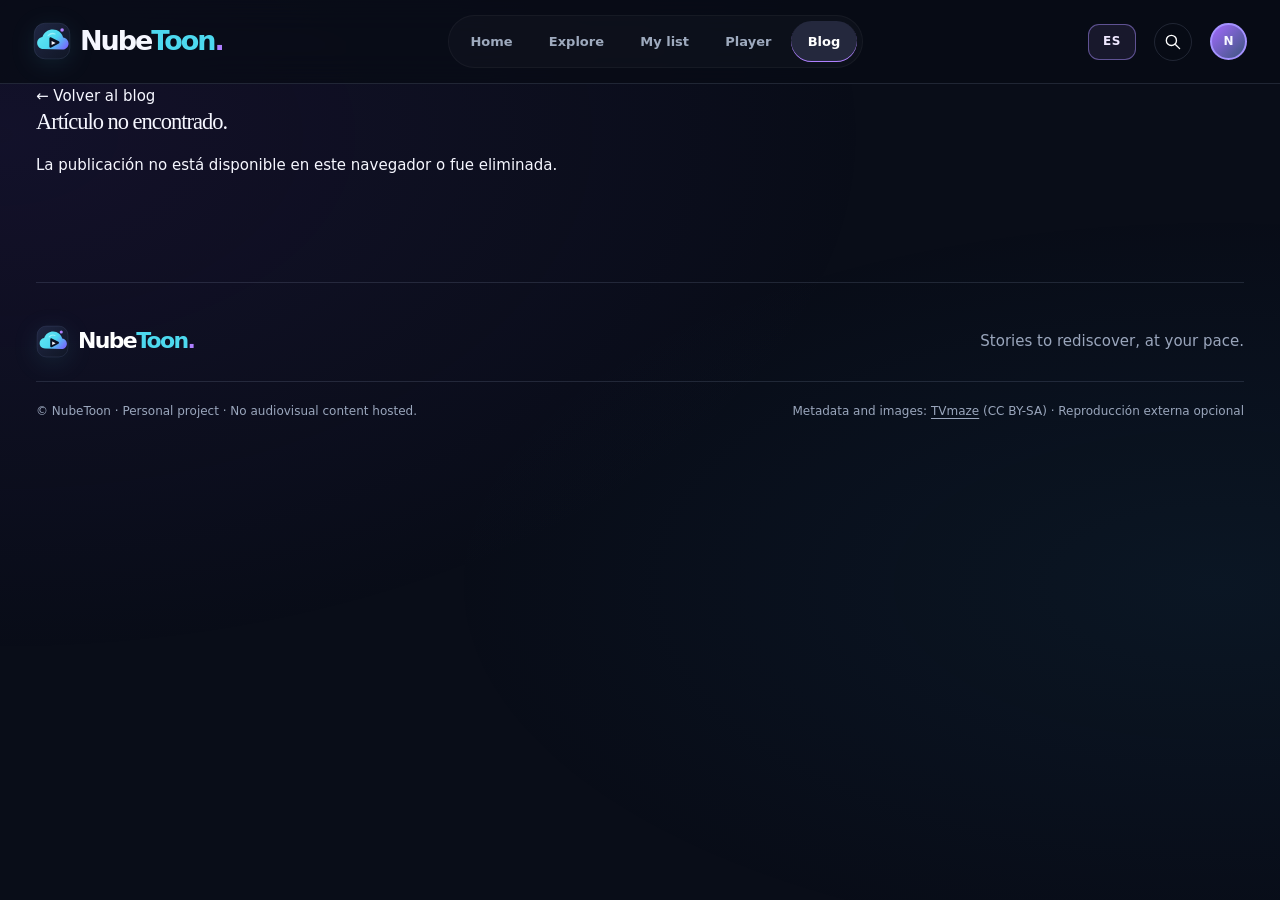
==== articulo.html @ ed89d821 "Crear lectura de artículos completa y acceso al Blog desde Inicio" ====
<!doctype html>
<html lang="es"><head>
<meta charset="utf-8"><meta name="viewport" content="width=device-width,initial-scale=1">
<meta name="theme-color" content="#090d18">
<meta name="description" content="Artículos sobre películas, series y capítulos en NubeToon">
<meta http-equiv="Content-Security-Policy" content="default-src 'none'; script-src 'self'; style-src 'self'; img-src 'self' data: blob: https://static.tvmaze.com; connect-src 'self' https://api.tvmaze.com; font-src 'self'; object-src 'none'; base-uri 'none'; form-action 'none'">
<title>Artículo · NubeToon</title>
<link rel="icon" href="assets/art/favicon.svg" type="image/svg+xml">
<link rel="stylesheet" href="styles/main.css?v=20261107m">
<script defer src="scripts/i18n.js?v=20261107m"></script>
<script defer src="data/catalog-fallback.js"></script>
<script defer src="scripts/core.js"></script>
<script defer src="scripts/api.js"></script>
<script defer src="scripts/article.js?v=20261107m"></script>
</head><body data-page="articulo"><a class="skip-link" href="#contenido">Saltar al contenido</a>
<div class="site">
<header class="site-header"><div class="header-wrap">
<a class="brand" href="index.html" aria-label="NubeToon, Inicio"><img class="logo-mark" src="assets/art/logo-mark.svg" alt="" width="38" height="38" decoding="async"><span>Nube<b>Toon</b><i>.</i></span></a>
<nav class="nav-desktop" aria-label="Navegación principal"><a href="index.html" class="nav-link" >Inicio</a><a href="catalogo.html" class="nav-link " >Explorar</a><a href="mi-lista.html" class="nav-link " >Mi lista</a><a href="reproductor.html" class="nav-link " >Reproductor</a><a href="blog.html" class="nav-link is-active" aria-current="page">Blog</a></nav>
<div class="header-right"><a class="icon-link" href="catalogo.html" title="Buscar títulos" aria-label="Buscar títulos"><svg viewBox="0 0 24 24" aria-hidden="true"><circle cx="10.6" cy="10.6" r="6.4"/><path d="m16 16 5 5"/></svg></a><span class="nav-avatar" title="Catálogo personal">N</span></div>
</div></header>
<main id="contenido">
 <article class="container blog-article" id="blogArticle">
   <a href="blog.html" class="blog-article-back">← Volver al blog</a>
   <div id="articleMain">
     <p class="kicker">CUADERNO / NUBETOON</p>
     <h1>Cargando artículo…</h1>
   </div>
 </article>
</main>
<footer class="site-footer container"><div class="footer-upper"><div class="brand"><img class="logo-mark" src="assets/art/logo-mark.svg" alt="" width="38" height="38" decoding="async"><span>Nube<b>Toon</b><i>.</i></span></div><p>Historias para volver a descubrir, a tu ritmo.</p></div>
<div class="footer-bottom"><span>© NubeToon · Proyecto personal · Sin contenido audiovisual alojado.</span><span>Metadatos e imágenes: <a href="https://www.tvmaze.com/" target="_blank" rel="noopener noreferrer">TVmaze</a> (CC BY-SA) · Reproducción externa opcional</span></div></footer>
<nav class="nav-mobile" aria-label="Navegación móvil"><a href="index.html" class=""><span>⌂</span>Inicio</a><a href="catalogo.html" class=""><span>⌕</span>Explorar</a><a href="mi-lista.html" class=""><span>♡</span>Mi lista</a><a href="reproductor.html" class=""><span>▷</span>Ver</a><a href="blog.html" class="is-active"><span>✎</span>Blog</a></nav>
<div class="toast-stack" id="toastStack" role="status" aria-live="polite"></div>
</div></body></html>
---- styles/main.css ----
/* NubeToon — multi-page design system. No remote fonts, no third-party CSS. */
:root{color-scheme:dark;--bg:#090d18;--bg2:#101625;--panel:#151c2c;--panel2:#1c2537;--purple:#7c5cff;--purple2:#af80ff;--cyan:#4dd9ef;--gold:#ffcf8c;--white:#f6f7ff;--muted:#9aa6bc;--line:rgba(200,216,251,.13);--radius:19px;--max:1300px;--ease:cubic-bezier(.22,1,.36,1)}
*{box-sizing:border-box}html{scroll-behavior:smooth}body{margin:0;font:15px/1.65 Inter,'Segoe UI',system-ui,-apple-system,sans-serif;background:var(--bg);color:var(--white);min-width:320px}body::before{content:"";position:fixed;inset:0;z-index:-1;background:radial-gradient(ellipse at 0 15%,rgba(89,48,165,.13),transparent 48%),radial-gradient(ellipse at 95% 65%,rgba(35,142,197,.07),transparent 45%);pointer-events:none}h1,h2,h3,p{margin-top:0}h1,h2,h3{line-height:1.15}h1,h2{letter-spacing:-.045em}h1,h2,.serif{font-family:Georgia,'Times New Roman',serif;font-weight:500}h1 em,h2 em{color:#bfafff;font-style:italic}a{color:inherit;text-decoration:none}button,input,select{font:inherit}button{cursor:pointer}button:disabled{cursor:not-allowed;opacity:.52}img{max-width:100%;display:block}svg{fill:none;stroke:currentColor;stroke-width:1.7;stroke-linecap:round;stroke-linejoin:round}a:focus-visible,button:focus-visible,input:focus-visible,select:focus-visible{outline:2px solid var(--cyan);outline-offset:3px}[hidden]{display:none!important}.container{width:min(var(--max),calc(100% - 72px));margin-inline:auto}.skip-link{position:absolute;z-index:1000;top:-80px;left:20px;padding:12px;background:white;color:#111}.skip-link:focus{top:12px}.site-header{z-index:30;position:relative;background:rgba(8,12,22,.8);border-bottom:1px solid var(--line);backdrop-filter:blur(16px)}.header-wrap{width:min(1420px,calc(100% - 66px));min-height:83px;margin:auto;display:flex;align-items:center;justify-content:space-between;gap:24px}.brand{font-size:27px;letter-spacing:-.075em;display:inline-flex;align-items:center;gap:9px;font-weight:750;white-space:nowrap}.brand b{color:var(--cyan);font-weight:750}.brand i{font-style:normal;color:var(--purple2)}.cloud-mark{font-size:30px;line-height:1;color:var(--cyan);text-shadow:0 0 20px rgba(62,209,239,.25)}.nav-desktop{display:flex;gap:5px;align-items:center;background:rgba(255,255,255,.025);border:1px solid rgba(255,255,255,.04);border-radius:99px;padding:5px}.nav-link{font-size:13px;font-weight:660;color:#9eaabe;padding:10px 22px;border-radius:99px;transition:.25s}.nav-link:hover,.nav-link.is-active{background:#24283d;color:#fff}.nav-link.is-active{box-shadow:inset 0 -1px var(--purple2)}.header-right{display:flex;align-items:center;gap:18px}.icon-link{width:38px;height:38px;display:grid;place-items:center;color:white;border:1px solid var(--line);border-radius:100%}.icon-link svg{width:19px}.nav-avatar{height:37px;width:37px;display:grid;place-items:center;border:2px solid #a492ff;background:linear-gradient(135deg,#a26aff,#3c567d);border-radius:50%;font-size:12px;font-weight:900}.nav-mobile{display:none}.site-footer{border-top:1px solid var(--line);margin-top:104px;padding:40px 0 30px;color:var(--muted)}.footer-upper{display:flex;align-items:center;justify-content:space-between;gap:20px}.footer-upper .brand{font-size:22px;color:white}.footer-upper .cloud-mark{font-size:24px}.footer-upper p{margin:0}.footer-bottom{border-top:1px solid var(--line);padding-top:20px;margin-top:22px;display:flex;gap:14px;justify-content:space-between;font-size:12px}.footer-bottom a{text-decoration:underline;text-underline-offset:3px}.kicker{font-size:11px;letter-spacing:.22em;text-transform:uppercase;font-weight:800;color:#a7b6d2;margin-bottom:10px}.eyebrow{display:flex;align-items:center;gap:15px;font-size:11px;letter-spacing:.22em;font-weight:800;color:#e4e9ff}.eyebrow-line{display:inline-block;width:22px;height:2px;background:var(--purple)}.tiny-label{font-size:10px;color:#8b9cb8}.hero{min-height:650px;position:relative;overflow:hidden;isolation:isolate;background:#0c1425}.hero-backdrop,.hero-overlay{position:absolute;inset:0}.hero-backdrop{background-image:url('../assets/art/hero.svg');background-size:cover;background-position:center 48%;transform:scale(1.035);animation:heroZoom 16s var(--ease) both}.hero-overlay{background:linear-gradient(90deg,#090d18 6%,rgba(9,13,24,.94) 28%,rgba(9,13,24,.54) 57%,rgba(9,13,24,.08) 100%),linear-gradient(0deg,#090d18 2%,transparent 35%)}.hero-decoration{position:absolute;right:-2%;bottom:-14%;font-size:300px;font-family:Georgia,serif;font-weight:900;line-height:1;color:rgba(255,255,255,.03);pointer-events:none}.hero-content{position:relative;z-index:2;padding-top:117px;padding-bottom:115px}.hero-content>*{max-width:625px}.hero-tag{font-size:12px;letter-spacing:.15em;font-weight:760;color:#cbbfff;display:flex;gap:10px;align-items:center;margin-top:43px;margin-bottom:19px}.pulse-dot{height:7px;width:7px;background:#bb83ff;box-shadow:0 0 12px #bb83ff;border-radius:50%}.hero h1{font-size:clamp(53px,6.1vw,92px);line-height:1.04;margin:0 0 22px;max-width:740px;text-wrap:balance}.hero h1 em{display:inline;color:#d2c7ff}.hero p{font-size:16px;line-height:1.85;color:#bfccdf;max-width:485px}.hero-actions,.detail-actions{display:flex;gap:12px;align-items:center;flex-wrap:wrap;margin-top:30px}.btn{border:1px solid transparent;border-radius:12px;padding:12px 22px;min-height:49px;display:inline-flex;align-items:center;justify-content:center;gap:11px;font-size:13px;font-weight:750;transition:transform .25s,background .25s,box-shadow .25s}.btn:hover{transform:translateY(-2px)}.btn-primary{background:linear-gradient(120deg,#8e65ff,#6c48ed);color:white;box-shadow:0 10px 30px rgba(101,68,225,.19)}.btn-primary:hover{box-shadow:0 12px 37px rgba(126,77,250,.37)}.btn-outline{background:rgba(15,22,38,.42);border-color:rgba(209,219,255,.37);color:white;backdrop-filter:blur(12px)}.btn-outline:hover{background:rgba(89,73,141,.23)}.hero-footnote{margin-top:58px;display:flex;align-items:center;gap:12px;font-size:10px;font-weight:800;letter-spacing:.15em;color:#a9b7cd}.tag-dot{width:7px;height:7px;border:1px solid #e4d9ff;border-radius:50%}.hero-rule{width:38px;height:1px;background:rgba(255,255,255,.27)}.hero-side{position:absolute;right:35px;top:25%;bottom:50px;z-index:2;display:flex;align-items:center;justify-content:space-between;flex-direction:column}.vertical-label{writing-mode:vertical-rl;font-size:10px;font-weight:800;letter-spacing:.27em;color:#f4ebff;opacity:.78}.hero-index{font-size:12px;letter-spacing:.18em}.section{padding-top:89px}.first-section{padding-top:25px}.section-heading{display:flex;align-items:flex-end;justify-content:space-between;gap:20px;margin-bottom:28px}.section-heading h2{font-size:clamp(30px,3vw,46px);margin:0}.section-heading p{margin:0 0 9px}.text-link{font-size:13px;font-weight:800;white-space:nowrap;color:#ece8ff;transition:color .2s}.text-link:hover{color:var(--purple2)}.text-link span{margin-left:6px;color:var(--purple2)}.card-grid{display:grid;gap:20px}.poster-grid{grid-template-columns:repeat(6,minmax(0,1fr))}.media-card{position:relative;min-width:0}.poster-link{border-radius:13px;aspect-ratio:2/3;display:block;position:relative;overflow:hidden;background:linear-gradient(140deg,#273558,#161e32);border:1px solid rgba(255,255,255,.12);transition:transform .36s var(--ease),border-color .36s}.poster-link:hover{transform:translateY(-5px);border-color:#8b79e9}.poster-link img{height:100%;width:100%;object-fit:cover;transition:transform .75s var(--ease)}.poster-link:hover img{transform:scale(1.065)}.poster-shade{position:absolute;inset:36% 0 0;background:linear-gradient(0deg,#090d18,rgba(9,13,24,.2) 70%,transparent)}.poster-tag{position:absolute;left:11px;top:12px;border-radius:5px;padding:4px 7px;background:rgba(10,15,27,.74);border:1px solid rgba(255,255,255,.17);font-size:9px;font-weight:850;letter-spacing:.13em}.poster-play{position:absolute;left:12px;bottom:12px;width:35px;height:35px;border-radius:50%;display:grid;place-items:center;background:var(--purple);box-shadow:0 3px 18px rgba(111,80,246,.45);transform:translateY(55px);opacity:0;transition:.35s var(--ease)}.poster-link:hover .poster-play{transform:translateY(0);opacity:1}.card-favorite{z-index:4;position:absolute;right:10px;top:10px;border:1px solid rgba(255,255,255,.25);width:33px;height:33px;color:white;font-size:20px;display:grid;place-items:center;background:rgba(8,12,24,.73);border-radius:50%;line-height:1}.card-favorite:hover,.card-favorite.is-saved{background:#6f51e9;color:white}.media-info{padding:12px 1px 0}.media-info h3{font-family:inherit;font-size:14px;letter-spacing:-.01em;font-weight:800;line-height:1.35;margin:0 0 3px}.media-info h3 a:hover{color:#bfaeff}.media-info p{font-size:12px;color:#8899b3;margin:0}.skeleton-card{aspect-ratio:2/3;border:1px solid var(--line);border-radius:14px;background:linear-gradient(100deg,#182133,#283349,#172033);background-size:200% 100%;animation:shimmer 1.3s linear infinite}.editorial-band{background:linear-gradient(105deg,#1b1c36,#15182d);border:1px solid var(--line);border-radius:28px;margin-top:105px;min-height:360px;display:grid;grid-template-columns:1fr 1.1fr;overflow:hidden}.editorial-band>div:first-child{padding:64px 54px;align-self:center;z-index:1}.editorial-band h2{font-size:clamp(37px,4vw,60px);margin:0 0 12px}.editorial-band p{color:#b3bfd5;max-width:440px;margin-bottom:27px}.editorial-art{position:relative;overflow:hidden;min-height:330px}.editorial-art:after{content:"";position:absolute;inset:0;background:linear-gradient(90deg,#191b33 0%,transparent 40%)}.editorial-art img{width:100%;height:100%;object-fit:cover}.compact-grid{display:grid;grid-template-columns:repeat(3,minmax(0,1fr));gap:20px}.compact-card{display:flex;align-items:center;gap:15px;padding:12px;background:#151b2b;border:1px solid var(--line);border-radius:15px}.compact-card img{height:86px;width:65px;border-radius:8px;object-fit:cover}.compact-card b{font-size:14px}.compact-card p{font-size:12px;color:var(--muted);margin:5px 0}.compact-card:hover{border-color:var(--purple)}.empty-state{margin:20px 0;padding:55px 24px;background:linear-gradient(160deg,#151d30,#111726);border-radius:18px;border:1px dashed #3c4662;text-align:center;color:var(--muted)}.empty-state h3{font-family:Georgia,serif;font-size:28px;color:#fff}.page-intro{padding-top:75px;padding-bottom:39px}.page-intro .kicker{color:#bda8ff}.intro-layout{display:flex;justify-content:space-between;align-items:end}.intro-layout h1{font-size:clamp(48px,5.5vw,80px);max-width:790px;margin:0 0 14px}.intro-layout p{color:var(--muted);max-width:590px;font-size:15px;margin:0}.intro-mark{font-size:100px;line-height:1;color:rgba(172,147,255,.25);font-weight:200}.filter-panel{padding:28px;background:linear-gradient(125deg,rgba(26,32,51,.87),rgba(19,26,41,.95));border:1px solid var(--line);border-radius:20px;margin-bottom:29px}.search-box{min-height:62px;display:flex;align-items:center;gap:14px;padding:0 20px;background:#0b101e;border:1px solid #39425a;border-radius:12px}.search-box:focus-within{border-color:#8974e8}.search-glyph{font-size:35px;line-height:1;color:#afadff}.search-box input{background:none;color:#fff;outline:none;border:0;min-width:0;flex:1;font-size:16px}.search-box input::placeholder{color:#758198}.search-hint{border:1px solid #39435c;border-radius:4px;padding:2px 7px;color:#64758e;font-size:9px;letter-spacing:.12em}.filters-row{display:flex;align-items:center;justify-content:space-between;gap:18px;margin-top:21px}.chip-group{display:flex;gap:8px;flex-wrap:wrap}.chip{background:#1d273b;border:1px solid #374057;color:#cdd6e7;border-radius:99px;padding:8px 19px;font-size:12px;font-weight:800}.chip:hover,.chip.is-active{background:#7956f7;border-color:#a281ff;color:white}.sort-field{display:flex;align-items:center;gap:10px;color:#9aa6bb;font-size:12px}.sort-field select,.season-selector select{width:auto;background:#121b2c;color:white;border:1px solid #37415c;border-radius:9px;padding:9px 13px}.catalog-meta{margin-top:17px;padding-top:15px;border-top:1px solid var(--line);display:flex;justify-content:space-between;align-items:center;gap:12px;color:#aab7cc;font-size:12px}.accent-dot{display:inline-block;height:7px;width:7px;border-radius:50%;background:#7d62ff;margin-right:7px}.subtle-btn{background:none;border:0;color:#bbb2ff;font-size:12px;font-weight:800;padding:6px}.subtle-btn:hover{color:#fff}.remote-section{margin-top:75px}.section-note{font-size:12px!important;color:var(--muted)}.detail-hero{position:relative;min-height:530px;isolation:isolate;overflow:hidden;background:#121a2a}.detail-image,.detail-gradient{position:absolute;inset:0}.detail-image{background-image:url('../assets/art/hero.svg');background-position:center;background-size:cover}.detail-gradient{background:linear-gradient(90deg,#090d18 2%,rgba(9,13,24,.94) 33%,rgba(9,13,24,.49) 64%,transparent),linear-gradient(0deg,#090d18 0%,transparent 45%)}.detail-inner{position:relative;z-index:1;padding-top:43px;padding-bottom:65px}.back-link{font-size:12px;color:#c6d2e9;font-weight:700}.back-link:hover{color:white}.detail-heading{margin-top:85px;max-width:700px}.detail-heading .kicker{color:#d0bfff}.detail-heading h1{font-size:clamp(49px,6.5vw,88px);margin:12px 0 13px;text-wrap:balance}.detail-meta{display:flex;gap:9px;flex-wrap:wrap;margin-bottom:22px}.detail-meta span{border:1px solid #43485d;background:rgba(19,26,42,.75);border-radius:6px;padding:3px 9px;font-size:11px}.detail-heading p{color:#bbc5db;max-width:585px}.credit-line{font-size:11px;color:#8d9dbb;margin-top:24px}.detail-lower{padding-top:36px}.season-selector{font-size:13px;color:var(--muted);display:flex;gap:8px;align-items:center}.episode-list{display:grid;gap:11px}.episode-row{min-height:104px;padding:10px;display:grid;grid-template-columns:142px 1fr 44px;align-items:center;gap:18px;border-radius:13px;border:1px solid var(--line);background:#141b2b;transition:background .2s,border .2s}.episode-row:hover{background:#1b2437;border-color:#525779}.episode-image{height:82px;width:142px;object-fit:cover;border-radius:7px;background:#24304b}.episode-row small{font-size:10px;letter-spacing:.11em;color:#b19bf8;font-weight:800}.episode-row h3{font:800 14px/1.35 Inter,'Segoe UI',system-ui,sans-serif;margin:4px 0}.episode-row p{font-size:12px;color:#9aa7bd;margin:0;display:-webkit-box;-webkit-line-clamp:2;-webkit-box-orient:vertical;overflow:hidden}.episode-arrow{font-size:21px;color:#b6a7ff;border:1px solid #454f6a;border-radius:50%;height:34px;width:34px;display:grid;place-items:center}.muted-note{font-size:12px;color:#7e8ca3;margin-top:18px}.player-wrap{padding-top:48px}.player-breadcrumb{font-size:12px;color:#788aa6}.player-breadcrumb a:hover{color:white}.player-heading{display:flex;align-items:end;justify-content:space-between;gap:20px;margin:25px 0 29px}.player-heading h1{font-size:clamp(39px,4vw,61px);margin:10px 0}.player-heading p{color:#a6b6cf;font-size:13px;margin:0}.player-layout{display:grid;grid-template-columns:minmax(0,1fr) 330px;gap:23px;align-items:start}.player-screen{aspect-ratio:16/9;min-height:315px;background:#05070c;border:1px solid #334056;border-radius:17px;position:relative;overflow:hidden;display:flex;align-items:center;justify-content:center}.player-screen video,.player-screen iframe{width:100%;height:100%;position:absolute;inset:0;object-fit:contain;border:0}.player-placeholder{text-align:center;padding:25px;color:#899ab7;max-width:440px}.player-placeholder h2{font-size:26px;color:#f7f6ff}.player-placeholder p{font-size:13px}.player-play-symbol{margin:0 auto 22px;height:77px;width:77px;border:1px solid #7966b0;background:linear-gradient(130deg,#6047bc,#282b65);display:grid;place-items:center;font-size:44px;color:white;border-radius:50%;box-shadow:0 0 45px rgba(93,62,188,.17)}.screen-footer{display:flex;justify-content:space-between;align-items:center;padding:13px 4px;color:#879ab5;font-size:12px;gap:12px}.player-next{margin-top:34px;display:flex;align-items:end;justify-content:space-between;gap:15px}.player-next h2{font-size:27px;margin:0}.player-episodes{display:flex;flex-wrap:wrap;gap:9px;margin-top:19px}.episode-chip{background:#161e30;border:1px solid #38425f;color:#cdd8ea;border-radius:11px;padding:11px 14px;font-size:12px;font-weight:800}.episode-chip:hover,.episode-chip.is-active{background:#7052eb;color:#fff;border-color:#9275ff}.player-sidebar{border:1px solid var(--line);border-radius:17px;background:#151d2e;overflow:hidden}.control-section{padding:24px;border-bottom:1px solid var(--line)}.control-section h2{font:800 16px Inter,'Segoe UI',system-ui,sans-serif;letter-spacing:0;margin:0 0 7px}.control-section p{font-size:12px;color:#91a2bb;margin:0 0 17px}.control-section label{font-size:12px;color:#b4c0d3;display:block;margin:13px 0 5px}.control-section select,.control-section input:not([type=checkbox]){background:#0c1424;color:#eaf0ff;border:1px solid #414d66;border-radius:9px;padding:11px;width:100%;min-width:0}.form-two{display:grid;grid-template-columns:1fr 1fr;gap:12px}.control-section .field-hint{margin:7px 0 0;font-size:11px;color:#8493ab}.source-picker{display:grid;grid-template-columns:1fr 1fr;gap:8px;margin-top:16px}.source-btn{padding:10px 7px;color:#a9b8d1;border:1px solid #3a455f;border-radius:9px;background:#0d1423;font-size:11px;font-weight:800}.source-btn.is-active{background:#7154ed;color:white;border-color:#947eff}.source-content{margin-top:18px}.source-content .btn-wide{width:100%}.source-content p{margin-bottom:15px}.warning-text{padding:13px;background:rgba(255,174,84,.07);border:1px solid rgba(255,187,93,.3);border-radius:9px;color:#e9c58b!important;line-height:1.6}.control-section .check-line{display:flex;gap:10px;align-items:flex-start;margin:12px 0 16px;color:#c9d4e7;cursor:pointer}.check-line input{width:17px;height:17px;accent-color:#7e5cff;margin-top:3px}.check-line span{font-size:12px}.aside-note{padding:22px;display:flex;gap:12px}.aside-note>span{font-size:21px;color:#7fe0dd}.aside-note strong{font-size:13px}.aside-note p{font-size:12px;color:#8a9bb7;margin:5px 0 0}.last-viewed{display:flex;gap:18px;align-items:center;background:#141a2a;border:1px solid var(--line);border-radius:14px;padding:18px;min-height:110px}.last-viewed img{width:65px;height:85px;object-fit:cover;border-radius:7px}.last-viewed h3{font:800 15px Inter,'Segoe UI',system-ui,sans-serif;margin:0 0 5px}.last-viewed p{font-size:12px;color:var(--muted);margin:0 0 10px}.form-dialog{border:1px solid #525b78;border-radius:18px;background:#151b2c;color:white;width:min(475px,calc(100vw - 24px));padding:0;box-shadow:0 36px 100px rgba(0,0,0,.6)}.form-dialog::backdrop{background:rgba(4,6,13,.8);backdrop-filter:blur(4px)}.dialog-shell{padding:26px}.dialog-heading{display:flex;align-items:center;justify-content:space-between;gap:10px}.dialog-heading h2{font:800 20px Inter,'Segoe UI',system-ui,sans-serif;letter-spacing:-.02em;margin:0}.round-close{background:#303954;color:white;border:0;border-radius:50%;width:35px;height:35px;font-size:24px}.dialog-shell>p{font-size:12px;color:#9ba9bf;margin-top:10px}.dialog-shell label{display:block;font-size:12px;color:#a5b5ca;margin:15px 0}.dialog-shell input,.dialog-shell select{display:block;width:100%;margin-top:6px;padding:11px;background:#0b1221;color:white;border:1px solid #3b4560;border-radius:9px}.dialog-actions{display:flex;gap:10px;justify-content:flex-end;margin-top:24px}.toast-stack{position:fixed;bottom:25px;right:25px;z-index:300;max-width:min(90vw,360px)}.toast{background:#26244b;border:1px solid #7465ba;padding:12px 17px;border-radius:11px;color:white;box-shadow:0 10px 40px #0008;margin-top:10px;font-size:12px}.app-message{padding:15px 18px;margin:20px 0;background:#242139;border:1px solid #5e4d98;border-radius:12px;color:#e8e2ff}.app-message a{text-decoration:underline;color:white}@keyframes heroZoom{from{transform:scale(1.12)}to{transform:scale(1.035)}}@keyframes shimmer{to{background-position-x:-200%}}@media(max-width:1120px){.poster-grid{grid-template-columns:repeat(4,minmax(0,1fr))}.player-layout{grid-template-columns:minmax(0,1fr) 305px}.nav-link{padding-inline:14px}}@media(max-width:850px){.container{width:min(var(--max),calc(100% - 40px))}.header-wrap{width:calc(100% - 40px)}.nav-desktop{display:none}.nav-mobile{display:flex;position:fixed;bottom:0;left:0;right:0;background:rgba(12,17,31,.95);z-index:80;backdrop-filter:blur(18px);border-top:1px solid #38405a;justify-content:space-around;padding:8px 5px max(8px,env(safe-area-inset-bottom))}.nav-mobile a{font-size:10px;font-weight:700;color:#9aa8c0;display:flex;flex-direction:column;align-items:center;gap:1px;padding:4px 18px}.nav-mobile a span{font-size:23px;line-height:1.1}.nav-mobile .is-active{color:#b49fff}.site-footer{margin-bottom:68px}.hero{min-height:650px}.hero-overlay{background:linear-gradient(90deg,#090d18,rgba(9,13,24,.82) 57%,rgba(9,13,24,.17)),linear-gradient(0deg,#090d18,transparent 43%)}.hero-content{padding-top:117px}.hero-side{display:none}.player-layout{grid-template-columns:1fr}.player-sidebar{display:grid;grid-template-columns:1fr 1fr}.aside-note{grid-column:1/-1}.editorial-band{grid-template-columns:1fr}.editorial-art{height:280px;min-height:0}.editorial-band>div:first-child{padding:43px}.compact-grid{grid-template-columns:repeat(2,1fr)}}@media(max-width:610px){.header-wrap{min-height:65px}.brand{font-size:23px}.cloud-mark{font-size:27px}.nav-avatar{width:32px;height:32px}.hero{min-height:660px}.hero-backdrop{background-position:62% center}.hero-overlay{background:linear-gradient(90deg,rgba(9,13,24,.89),rgba(9,13,24,.52)),linear-gradient(0deg,#090d18 5%,transparent 50%)}.hero-content{padding-top:91px}.hero h1{font-size:clamp(48px,11vw,68px)}.hero-tag{margin-top:40px}.hero p{font-size:14px}.hero-footnote{margin-top:50px}.section{padding-top:64px}.first-section{padding-top:12px}.section-heading h2{font-size:34px}.section-heading .text-link{font-size:11px}.poster-grid{grid-template-columns:repeat(2,minmax(0,1fr));gap:18px 13px}.card-favorite{width:31px;height:31px}.poster-play{display:none}.media-info h3{font-size:13px}.editorial-band{margin-top:70px}.editorial-band>div:first-child{padding:32px 26px}.editorial-band h2{font-size:38px}.editorial-art{height:220px}.compact-grid{grid-template-columns:1fr}.page-intro{padding-top:57px}.intro-layout h1{font-size:48px}.intro-mark{font-size:50px;align-self:start}.filter-panel{padding:16px}.search-hint{display:none}.filters-row{align-items:flex-start;flex-direction:column}.sort-field{margin-left:2px}.chip{padding:8px 13px}.detail-heading{margin-top:69px}.detail-heading h1{font-size:49px}.detail-hero{min-height:540px}.detail-gradient{background:linear-gradient(90deg,rgba(9,13,24,.93),rgba(9,13,24,.5)),linear-gradient(0deg,#090d18,transparent 50%)}.detail-meta{gap:5px}.episode-row{grid-template-columns:90px 1fr 30px;gap:10px;padding:9px}.episode-image{width:90px;height:67px}.episode-row h3{font-size:12px}.episode-row p{font-size:11px}.episode-arrow{height:28px;width:28px;font-size:16px}.player-wrap{padding-top:29px}.player-heading h1{font-size:40px}.player-heading .text-link{display:none}.player-screen{min-height:230px}.player-placeholder h2{font-size:22px}.player-sidebar{display:block}.screen-footer{font-size:11px}.footer-upper,.footer-bottom{flex-direction:column;align-items:start}.site-footer{margin-top:73px}.dialog-shell{padding:20px}}@media(prefers-reduced-motion:reduce){*,*:before,*:after{scroll-behavior:auto!important;animation:none!important;transition:none!important}}
.hero-backdrop .dynamic-backdrop,.detail-image .dynamic-backdrop{width:100%;height:100%;object-fit:cover;object-position:center;animation:heroZoom 16s var(--ease) both}
/* Prevent intrinsic video/select widths from expanding the mobile grid. */
.player-main,.player-sidebar,.player-layout>*{min-width:0}
@media(max-width:850px){.player-layout{grid-template-columns:minmax(0,1fr)}}
@media(max-width:610px){.player-screen{aspect-ratio:auto;height:230px;min-height:230px}}

/* NubeToon visual identity v4: custom cloud/play emblem in brand colors. */
.brand .logo-mark{width:38px;height:38px;flex:none;display:block;filter:drop-shadow(0 5px 12px rgba(77,217,239,.10));transition:transform .35s var(--ease),filter .35s var(--ease)}
a.brand:hover .logo-mark{transform:rotate(-6deg) scale(1.055);filter:drop-shadow(0 5px 16px rgba(124,92,255,.32))}
.footer-upper .brand .logo-mark{width:33px;height:33px}
@media(max-width:610px){.brand .logo-mark{width:32px;height:32px}}
@media(prefers-reduced-motion:reduce){.brand .logo-mark{transition:none!important}}

/* Interacción táctil: se elimina el destello celeste de Android/Chrome
   sin modificar :hover ni ocultar el foco de teclado. */
html,body,a,button,input,select,textarea,summary,label,[role="button"],
[tabindex],.card,.poster-card,.episode-chip,.source-btn{
  -webkit-tap-highlight-color:transparent;
}
:where(a,button,input,select,textarea,summary,[role="button"],[tabindex]):focus-visible{
  outline:2px solid #b99aff;
  outline-offset:3px;
}

/* Identidad morada para la superficie del reproductor local y externo.
   Los controles de un iframe de otro dominio solo se personalizan por su API. */
.player-screen{
  border-color:rgba(167,139,250,.63);
  background:radial-gradient(ellipse at center,rgba(87,46,158,.22),transparent 70%),#080612;
  box-shadow:0 0 0 1px rgba(139,92,246,.1),0 15px 48px rgba(63,30,120,.2);
}
.player-screen:focus-within{border-color:#a78bfa}
.player-screen iframe{background:#0b071c}
.player-screen video{accent-color:#a78bfa}

/* Reproductor: título limpio, resumen editorial y un único selector de episodios. */
.player-breadcrumb #playerBreadcrumb,
.player-heading #playerTitle{cursor:pointer;transition:color .2s var(--ease)}
.player-breadcrumb #playerBreadcrumb:hover,
.player-heading #playerTitle:hover{color:#c8b5ff}
.watch-episode-summary{margin:29px 0 7px;max-width:850px}
.watch-episode-summary-head{display:flex;justify-content:space-between;align-items:end;gap:16px}
.watch-episode-summary h2{font:500 clamp(24px,2.7vw,34px)/1.2 Georgia,'Times New Roman',serif;margin:7px 0 0;color:#f7f5ff}
.watch-episode-summary>p{font-size:14px;line-height:1.85;color:#aab8cc;max-width:72ch;margin:17px 0 0}
.summary-toggle{flex-shrink:0;border:0;background:none;padding:7px 0;color:#c4b2f9;font:700 12px Inter,'Segoe UI',system-ui,sans-serif;white-space:nowrap}
.summary-toggle:hover{color:#fff}
.summary-toggle span{display:inline-block;margin-left:7px}
.player-next{display:block;margin-top:40px}
.player-next-header{display:flex;justify-content:space-between;align-items:end;gap:16px}
.player-next-header h2{margin:5px 0 0}
.player-season-control{display:flex;align-items:center;gap:11px;flex-shrink:0}
.player-season-control label{font-size:12px;color:#a8b8cf}
.player-season-control select{appearance:auto;width:70px;min-width:65px;padding:8px 11px;background:#17182d;color:#f9f6ff;border:1px solid rgba(157,127,247,.47);border-radius:9px;font-weight:800;text-align:center}
.player-episodes{margin-top:18px;gap:8px}
.player-episodes .episode-chip{min-width:43px;min-height:43px;padding:9px 11px;font-size:13px}
.series-info-aside{min-width:0}
.series-info-card{display:grid;grid-template-columns:minmax(0,1fr) minmax(96px,35%);gap:13px;align-items:start;padding:22px 18px;background:linear-gradient(155deg,#1a2335 0%,#15192a 80%);border:1px solid rgba(183,163,249,.19);border-radius:17px;box-shadow:0 18px 44px rgba(0,0,0,.12)}
.series-info-content{min-width:0}
.series-info-card h2{font:500 clamp(19px,2vw,25px)/1.12 Georgia,'Times New Roman',serif;margin:12px 0 8px;color:#f7f6ff;overflow-wrap:anywhere}
.series-info-card h2 a:hover{color:#cdb8ff}
.series-info-meta{font-size:11px;color:#ab99dc;margin:0 0 13px}
.series-info-description{color:#b6c2d5;font-size:12px;line-height:1.7;margin:0}
.series-info-link{display:inline-block;color:#cbb8ff;margin-top:17px;font-size:12px;font-weight:750}
.series-info-link:hover{color:#fff}
.series-info-poster-link{display:block;min-width:0}
.series-info-poster-link img{width:100%;height:auto;aspect-ratio:2/3;object-fit:cover;object-position:center;border-radius:9px;border:1px solid rgba(196,181,253,.18);box-shadow:0 12px 24px rgba(0,0,0,.27)}
.player-episode-badge{position:absolute;z-index:2;top:18px;left:20px;max-width:calc(100% - 40px);padding:0;margin:0;border:0;border-radius:0;background:none;box-shadow:none;pointer-events:none}
.player-episode-name{display:block;color:#fff;font:700 clamp(14px,1.4vw,17px)/1.35 Inter,'Segoe UI',system-ui,sans-serif;letter-spacing:.01em;text-shadow:0 2px 7px rgba(0,0,0,.98),0 0 15px rgba(0,0,0,.78);overflow-wrap:anywhere}
.player-screen iframe{z-index:1}
@media(max-width:850px){
 .series-info-card{grid-template-columns:minmax(0,1fr) 110px;gap:18px}
 .series-info-card h2{font-size:24px}
}
@media(max-width:610px){
 .watch-episode-summary{margin-top:23px}
 .watch-episode-summary-head{align-items:start}
 .watch-episode-summary h2{font-size:26px}
 .watch-episode-summary>p{font-size:13px}
 .summary-toggle{font-size:11px}
 .player-next{margin-top:34px}
 .player-next-header{align-items:end}
 .player-season-control{gap:6px}
 .player-season-control label{font-size:11px}
 .player-season-control select{width:60px;min-width:60px;padding:8px 7px}
 .series-info-card{grid-template-columns:minmax(0,1fr) minmax(85px,33%);gap:12px;padding:16px}
 .series-info-card h2{font-size:21px}
 .series-info-description{font-size:11px}
 .player-episode-badge{top:12px;left:12px;max-width:calc(100% - 24px)}
 .player-episode-name{font-size:13px}
}


/* Mobile-first fixes: detail season, header controls and uncluttered player. */
.sr-only{position:absolute!important;width:1px!important;height:1px!important;padding:0!important;margin:-1px!important;overflow:hidden!important;clip:rect(0,0,0,0)!important;white-space:nowrap!important;border:0!important}
.detail-lower .season-selector{flex-shrink:0;min-width:0;white-space:nowrap}
.detail-lower #detailSeason{width:73px;max-width:73px;min-width:73px;text-align:center;padding:9px 6px;background:#151b2b;border-color:#63578b}
.detail-lower .section-heading{min-width:0}
.detail-lower .section-heading>div{min-width:0}
.detail-lower .section-heading h2{overflow-wrap:normal;text-wrap:balance}
.language-toggle{height:36px;min-width:48px;padding:0 10px;border:1px solid rgba(166,139,250,.5);border-radius:11px;background:#18182c;color:#efe8ff;font-size:12px;font-weight:800;letter-spacing:.04em;cursor:pointer;flex-shrink:0}
.language-toggle:hover{background:#302350;border-color:#b19aff;color:#fff}
.language-toggle:focus-visible{outline:2px solid #b99aff;outline-offset:3px}
@media(max-width:850px){
  .detail-lower .section-heading{align-items:flex-start;flex-wrap:wrap}
  .nav-mobile a{min-width:0;flex:1;padding:6px 4px;line-height:1.3}
  .nav-mobile{min-height:62px}
  .site-footer{padding-bottom:calc(45px + env(safe-area-inset-bottom))}
  .header-right{gap:9px}
  .player-layout{gap:23px}
  .player-screen{width:100%;min-height:0;aspect-ratio:16/9}
}
@media(max-width:610px){
  html,body{max-width:100%;overflow-x:clip}
  .container{width:calc(100% - 32px)}
  .header-wrap{width:calc(100% - 32px);gap:8px}
  .header-right{gap:8px}
  .nav-avatar{display:none}
  .brand{font-size:21px}
  .brand .logo-mark{width:30px;height:30px}
  .player-wrap{padding-top:22px}
  .player-heading{margin:18px 0 20px}
  .player-heading h1{font-size:clamp(34px,10vw,43px);overflow-wrap:anywhere}
  .player-heading .kicker{font-size:9px;letter-spacing:.13em}
  .player-screen{min-height:0!important;height:auto!important;aspect-ratio:16/9!important;border-radius:13px}
  .player-next-header{gap:10px;align-items:center;flex-wrap:wrap}
  .player-season-control{margin-left:auto}
  .watch-episode-summary-head{flex-wrap:wrap;gap:8px}
  .watch-episode-summary h2{font-size:clamp(24px,7vw,31px)}
  .series-info-card{grid-template-columns:minmax(0,1fr) minmax(76px,29%);gap:10px}
  .series-info-card h2{font-size:20px}
  .detail-lower{padding-top:38px}
  .detail-lower .section-heading{display:flex;flex-direction:column;align-items:flex-start;gap:17px}
  .detail-lower .section-heading h2{font-size:clamp(30px,8vw,38px);max-width:95%}
  .detail-lower .section-heading .kicker{font-size:10px;letter-spacing:.16em}
  .detail-lower .season-selector{width:auto;gap:12px}
  .detail-lower #detailSeason{width:72px}
  .episode-row{grid-template-columns:minmax(70px,27%) minmax(0,1fr) 27px;gap:10px}
  .episode-image{width:100%;height:auto;aspect-ratio:16/10}
  .episode-row h3{overflow-wrap:anywhere}
  .episode-arrow{width:27px;height:27px}
}
@media(max-width:380px){
  .nav-mobile a{font-size:9px}
  .language-toggle{min-width:42px;padding:0 8px}
  .series-info-card{padding:13px}
  .episode-row{padding:8px;gap:8px}
  .detail-lower .section-heading h2{font-size:30px}
}



/* v7: the episode overview sits below the player across all widths. */
body[data-page="reproductor"] .player-layout{display:grid;grid-template-columns:minmax(0,1fr);gap:30px;align-items:start}
body[data-page="reproductor"] .player-main{width:100%;min-width:0}
body[data-page="reproductor"] .series-info-aside{width:100%;min-width:0;grid-column:1}
body[data-page="reproductor"] .series-info-card{display:grid;grid-template-columns:minmax(0,1fr) clamp(120px,15vw,188px);align-items:start;gap:24px;padding:26px 30px}
body[data-page="reproductor"] .series-info-description{font-size:14px;max-width:80ch}
body[data-page="reproductor"] .series-info-card h2{font-size:clamp(23px,2.6vw,34px)}
body[data-page="reproductor"] .series-info-poster-link{max-width:188px;justify-self:end}
/* Season popover resembles the compact media settings panel. */
.detail-lower .section-heading{display:grid;grid-template-columns:minmax(0,1fr) auto;gap:clamp(12px,2vw,26px);align-items:end;overflow:visible}
.detail-lower .section-heading>div{min-width:0}
.season-menu{position:relative;z-index:35;display:flex;align-items:center;justify-content:flex-end;flex:0 0 auto;gap:10px;min-width:0}
.season-menu .season-label{font-size:12px;color:#adb9ce;line-height:1.3;white-space:nowrap}
.season-native-select{display:none!important}
.season-menu-trigger{width:76px;min-width:76px;display:flex;align-items:center;justify-content:space-between;gap:10px;padding:11px 12px;border:1px solid #625683;border-radius:12px;background:#171b2e;color:#fff;font:700 14px/1.2 Inter,'Segoe UI',system-ui,sans-serif;cursor:pointer;transition:background .2s,border-color .2s;-webkit-tap-highlight-color:transparent}
.season-menu-trigger:hover,.season-menu.is-open .season-menu-trigger{background:#2b2347;border-color:#a18bff}
.season-menu-trigger:focus-visible{outline:2px solid #b99aff;outline-offset:3px}
.season-menu-trigger:disabled{opacity:.5;cursor:not-allowed}
.season-menu-chevron{width:8px;height:8px;border-right:1.8px solid #d5caf7;border-bottom:1.8px solid #d5caf7;transform:translateY(-2px) rotate(45deg);transition:transform .2s ease;flex:none}
.season-menu.is-open .season-menu-chevron{transform:translateY(3px) rotate(225deg)}
.season-menu-panel{position:absolute;z-index:120;right:0;top:calc(100% + 12px);width:min(312px,calc(100vw - 32px));max-height:min(430px,65dvh);display:flex;flex-direction:column;overflow:hidden;border:1px solid #334258;border-radius:16px;background:linear-gradient(150deg,#141b32,#081724);color:#fff;box-shadow:0 22px 70px rgba(0,0,0,.65)}
.season-menu-panel[hidden]{display:none!important}
.season-menu-top{display:flex;align-items:center;justify-content:space-between;gap:10px;padding:17px 17px 15px;background:rgba(26,32,60,.88);border-bottom:1px solid rgba(174,188,219,.14)}
.season-menu-top h3{font:750 18px/1.35 Inter,'Segoe UI',system-ui,sans-serif;margin:0}
.season-menu-dismiss{width:32px;height:32px;display:grid;place-items:center;border:0;border-radius:8px;background:transparent;color:#b7c4da;font:700 23px/1 system-ui;cursor:pointer}
.season-menu-dismiss:hover{background:rgba(255,255,255,.09);color:#fff}
.season-menu-choices{padding:6px 0;overflow-y:auto;overscroll-behavior:contain}
.season-menu-choice{display:flex;justify-content:space-between;align-items:center;width:100%;min-height:52px;padding:14px 20px;border:0;border-bottom:1px solid rgba(177,197,225,.075);background:transparent;color:#f0f3fd;text-align:left;font:550 14px/1.35 Inter,'Segoe UI',system-ui,sans-serif;cursor:pointer;-webkit-tap-highlight-color:transparent}
.season-menu-choice:last-child{border-bottom:0}
.season-menu-choice:hover,.season-menu-choice:focus-visible{background:#262c49;outline:0}
.season-menu-choice.is-current{color:#d0b9ff;background:rgba(130,96,215,.13)}
.season-menu-choice-mark{font-size:18px;color:#b8a2ff}
.player-season-control.season-menu{margin-left:auto}
@media(max-width:850px){
  .detail-lower .section-heading{grid-template-columns:minmax(0,1fr) auto;gap:10px;align-items:center}
  body[data-page="reproductor"] .series-info-card{grid-template-columns:minmax(0,1fr) minmax(85px,29%);gap:14px;padding:20px}
  body[data-page="reproductor"] .series-info-description{font-size:12px}
  body[data-page="reproductor"] .series-info-card h2{font-size:24px}
  body[data-page="reproductor"] .series-info-poster-link{max-width:136px}
}
@media(max-width:610px){
  .detail-lower .section-heading{display:grid;grid-template-columns:minmax(0,1fr) 88px;align-items:center;gap:8px;width:100%}
  .detail-lower .section-heading h2{font-size:clamp(27px,7.3vw,36px);line-height:1.12;max-width:none}
  .detail-lower .season-selector.season-menu{display:flex;flex-direction:column;align-items:flex-end;justify-self:end;gap:6px;width:88px;padding:0;margin:0}
  .season-menu-trigger{width:70px;min-width:70px;padding:10px 11px}
  .player-season-control.season-menu{display:flex;flex-direction:row;gap:8px}
  .player-season-control.season-menu .season-menu-trigger{width:65px;min-width:65px}
  .season-menu-panel{max-height:min(385px,65dvh)}
  body[data-page="reproductor"] .series-info-card{grid-template-columns:minmax(0,1fr) minmax(80px,29%);padding:15px;gap:11px}
  body[data-page="reproductor"] .series-info-card h2{font-size:21px}
  body[data-page="reproductor"] .series-info-description{font-size:11px}
}
@media(max-width:370px){
  .detail-lower .section-heading{grid-template-columns:minmax(0,1fr) 78px;gap:6px}
  .detail-lower .section-heading h2{font-size:clamp(25px,7.3vw,29px)}
  .detail-lower .season-selector.season-menu{width:78px}
  .season-menu-trigger{width:64px;min-width:64px}
}
@media(prefers-reduced-motion:reduce){.season-menu-trigger,.season-menu-chevron,.season-menu-choice{transition:none!important}}


/* v8 · Blog editorial · páginas, editor y entradas. */
.nav-desktop{gap:3px}
.nav-desktop .nav-link{padding-inline:clamp(12px,1.3vw,22px)}
.blog-hero{
  position:relative;isolation:isolate;overflow:hidden;
  background:
    radial-gradient(ellipse at 82% 20%,rgba(125,87,221,.23),transparent 44%),
    radial-gradient(ellipse at 8% 90%,rgba(69,111,191,.1),transparent 55%),
    linear-gradient(120deg,#111024,#0a1020 80%);
  border-bottom:1px solid rgba(162,145,225,.13);
}
.blog-hero:after{
  content:"";position:absolute;z-index:-1;right:-50px;top:-150px;
  width:min(54vw,570px);aspect-ratio:1;
  border-radius:50%;border:1px solid rgba(157,123,255,.12);
  box-shadow:0 0 0 63px rgba(150,113,240,.026),0 0 0 144px rgba(150,113,240,.016);
}
.blog-hero-content{padding-top:89px;padding-bottom:91px}
.blog-hero .kicker{color:#c7b8ff;margin-bottom:22px}
.blog-hero h1{font-size:clamp(49px,5.7vw,82px);max-width:900px;line-height:1.04;text-wrap:balance;margin-bottom:23px}
.blog-hero-description{max-width:680px;color:#b2bfd4;font-size:16px;line-height:1.8;margin-bottom:30px}
.blog-hero-actions{display:flex;flex-wrap:wrap;gap:14px}
.blog-editor-shell{
  margin-top:34px;padding:clamp(20px,3vw,39px);
  background:linear-gradient(155deg,#1b1d34,#11182b);
  border:1px solid rgba(162,145,225,.3);border-radius:19px;
  box-shadow:0 25px 70px rgba(0,0,0,.15);
  scroll-margin-top:18px;
}
.blog-editor-intro{display:flex;justify-content:space-between;gap:25px;align-items:end;margin-bottom:19px}
.blog-editor-intro h2{font-size:clamp(30px,4vw,44px);margin:6px 0 0}
.blog-editor-intro>p{max-width:390px;font-size:12px;color:#a3b4c9;line-height:1.6;margin:0}
.blog-form{display:grid;gap:18px}
.blog-form label{display:block;min-width:0;font-size:12px;font-weight:740;color:#cbd3e7;letter-spacing:.005em}
.blog-form input,.blog-form select,.blog-form textarea{
  display:block;width:100%;min-width:0;margin-top:7px;padding:13px 15px;
  border:1px solid #3b4564;border-radius:11px;
  background:#0c1222;color:#f7f5ff;
  font:500 14px/1.5 Inter,'Segoe UI',system-ui,sans-serif;
  -webkit-tap-highlight-color:transparent;
}
.blog-form textarea{resize:vertical;min-height:94px}
.blog-form input::placeholder,.blog-form textarea::placeholder{color:#77879e}
.blog-form input:focus-visible,.blog-form select:focus-visible,.blog-form textarea:focus-visible,
.blog-search input:focus-visible{outline:2px solid #a78bfa;outline-offset:2px;border-color:#a78bfa}
.blog-form-row{display:grid;grid-template-columns:repeat(2,minmax(0,1fr));gap:18px}
.blog-editor-bottom{display:flex;align-items:center;justify-content:space-between;gap:20px;margin-top:4px}
.blog-editor-bottom p{font-size:11px;color:#9caac1;line-height:1.6;max-width:420px;margin:0}
.blog-form-buttons{display:flex;flex-wrap:wrap;gap:9px}
.blog-list-section{padding-top:82px;scroll-margin-top:20px}
.blog-list-heading{display:flex;align-items:end;justify-content:space-between;gap:20px}
.blog-list-heading h2{font-size:clamp(37px,4.2vw,54px);margin:5px 0 12px}
.blog-counter{font-size:12px;color:#a9b7ce;margin:0}
.blog-export{border:1px solid rgba(153,135,208,.3);border-radius:11px;background:#161c2d;color:#cbbbff;padding:12px 15px;font-size:12px;font-weight:760}
.blog-export:hover:not(:disabled){border-color:#a18bff;background:#242444;color:#fff}
.blog-filters{display:flex;align-items:center;justify-content:space-between;gap:20px;margin:30px 0 29px;flex-wrap:wrap}
.blog-search{
  flex:1 1 300px;display:flex;align-items:center;gap:12px;
  min-height:50px;max-width:520px;padding:0 16px;background:#10182b;
  border:1px solid #35405d;border-radius:12px;
}
.blog-search span{font-size:27px;line-height:1;color:#ad91fa}
.blog-search input{min-width:0;flex:1;background:none;border:0;color:white;outline:0;font-size:14px}
.blog-search input::placeholder{color:#8392aa}
.blog-filter-buttons{display:flex;flex-wrap:wrap;gap:7px}
.blog-filter{padding:9px 13px;border:1px solid #343e5c;border-radius:9px;color:#b7c4d9;background:#161c2c;font-size:12px;font-weight:750}
.blog-filter:hover{background:#292741;color:#fff}
.blog-filter.is-active{background:#6542cb;border-color:#8d68ed;color:#fff}
.blog-grid{display:grid;grid-template-columns:repeat(3,minmax(0,1fr));gap:22px}
.blog-post{
  min-width:0;overflow:hidden;
  border:1px solid rgba(182,167,235,.19);border-radius:16px;
  background:linear-gradient(155deg,#161e30,#131a2b);
  transition:transform .28s var(--ease),border-color .28s var(--ease),box-shadow .28s var(--ease);
}
.blog-post:hover{transform:translateY(-5px);border-color:rgba(177,150,255,.66);box-shadow:0 17px 48px rgba(0,0,0,.3)}
.blog-post-link{display:block;height:auto;color:inherit}
.blog-post-media{height:clamp(180px,17vw,245px);position:relative;overflow:hidden;background:#181f36}
.blog-post-media img{width:100%;height:100%;object-fit:cover;object-position:center 38%;transition:transform .5s var(--ease)}
.blog-post:hover img{transform:scale(1.045)}
.blog-post-kind{position:absolute;left:14px;top:14px;background:rgba(18,13,40,.84);color:#e7dbff;border:1px solid rgba(217,196,255,.27);padding:5px 10px;border-radius:8px;backdrop-filter:blur(5px);font-size:10px;font-weight:800;letter-spacing:.05em}
.blog-post-body{padding:21px 21px 19px}
.blog-post-meta{font-size:11px;color:#aa98d9;margin:0 0 12px}
.blog-post-body h3{font:500 clamp(23px,2.35vw,31px)/1.16 Georgia,'Times New Roman',serif;letter-spacing:-.025em;color:#fff;margin:0 0 13px}
.blog-post-excerpt{font-size:13px;line-height:1.77;color:#acbbcf;display:-webkit-box;-webkit-line-clamp:3;-webkit-box-orient:vertical;overflow:hidden;min-height:67px;margin:0 0 22px}
.blog-post-target{display:flex;flex-wrap:wrap;justify-content:space-between;align-items:center;gap:7px;border-top:1px solid rgba(180,164,229,.12);padding-top:15px;font-size:11px;color:#aab7ce}
.blog-post-target b{font-size:12px;color:#c8b5ff;white-space:nowrap}
.blog-post-extras{display:flex;gap:12px;flex-wrap:wrap;padding:0 21px 19px;align-items:center}
.blog-original-link,.blog-subtle{background:transparent;border:0;padding:4px 0;font-size:11px;color:#c3afff;font-weight:780}
.blog-original-link:hover,.blog-subtle:hover{color:#fff}
.blog-subtle.is-danger{color:#e2a5b4}
.blog-empty{padding:70px 20px;text-align:center;border:1px dashed #56607c;border-radius:16px}
.blog-empty h3{font-size:29px;margin:0 0 10px}.blog-empty p{color:#aab7cd;margin:0}
.blog-storage-note{display:flex;gap:11px;align-items:start;margin-top:35px;color:#93a2ba;font-size:12px;line-height:1.7}
.blog-storage-note p{margin:0}
.blog-storage-dot{margin-top:7px;width:8px;height:8px;background:#b59aff;border-radius:50%;flex:none}
.blog-storage-note b{color:#d7c7ff;font-weight:760}
body[data-page="blog"] .site-footer{margin-top:82px}
@media(max-width:1050px){
 .blog-grid{grid-template-columns:repeat(2,minmax(0,1fr))}
 .blog-hero-content{padding-top:72px;padding-bottom:74px}
}
@media(max-width:850px){
 .nav-mobile a{padding-inline:5px;min-width:0;flex:1}
 .nav-mobile a span{font-size:22px}
 .blog-editor-intro{align-items:start;flex-direction:column;gap:10px}
 .blog-grid{gap:16px}
 .blog-post-media{height:210px}
 .blog-filters{margin:25px 0}
}
@media(max-width:610px){
 .blog-hero-content{padding-top:58px;padding-bottom:64px}
 .blog-hero h1{font-size:clamp(43px,11vw,61px)}
 .blog-hero-description{font-size:13px;line-height:1.8}
 .blog-hero-actions{gap:9px}
 .blog-hero-actions .btn{flex:1 1 auto;text-align:center;padding-inline:12px;font-size:12px}
 .blog-editor-shell{margin-top:16px;padding:18px;border-radius:14px}
 .blog-form-row{grid-template-columns:minmax(0,1fr);gap:17px}
 .blog-editor-bottom{flex-direction:column;align-items:stretch;gap:14px}
 .blog-form-buttons{justify-content:flex-end}
 .blog-list-section{padding-top:59px}
 .blog-list-heading{align-items:start;flex-direction:column;gap:17px}
 .blog-list-heading h2{font-size:37px}
 .blog-filters{flex-direction:column;align-items:stretch;gap:14px}
 .blog-search{flex:auto;width:100%;max-width:none;min-height:50px}
 .blog-filter-buttons{flex-wrap:nowrap;overflow:auto;padding-bottom:5px}
 .blog-filter{flex:none}
 .blog-grid{grid-template-columns:minmax(0,1fr);gap:19px}
 .blog-post-media{height:210px}
 .blog-post-body{padding:18px}
 .blog-post-body h3{font-size:27px}
 .blog-post-extras{padding:0 18px 16px}
 .nav-mobile a{font-size:9px;padding:4px 2px;min-width:0}
 .nav-mobile a span{font-size:20px}
}
@media(max-width:350px){
 .blog-hero-actions .btn{flex:1 1 100%}
 .nav-mobile a{font-size:8.5px}
 .nav-mobile a span{font-size:18px}
}


/* Identificación visible de las entradas demostrativas incluidas de fábrica. */
.blog-demo-badge{position:absolute;top:14px;right:14px;background:rgba(9,12,23,.88);border:1px solid rgba(211,200,254,.3);border-radius:7px;padding:5px 9px;color:#d7c9ff;font-size:10px;font-weight:800;letter-spacing:.035em}
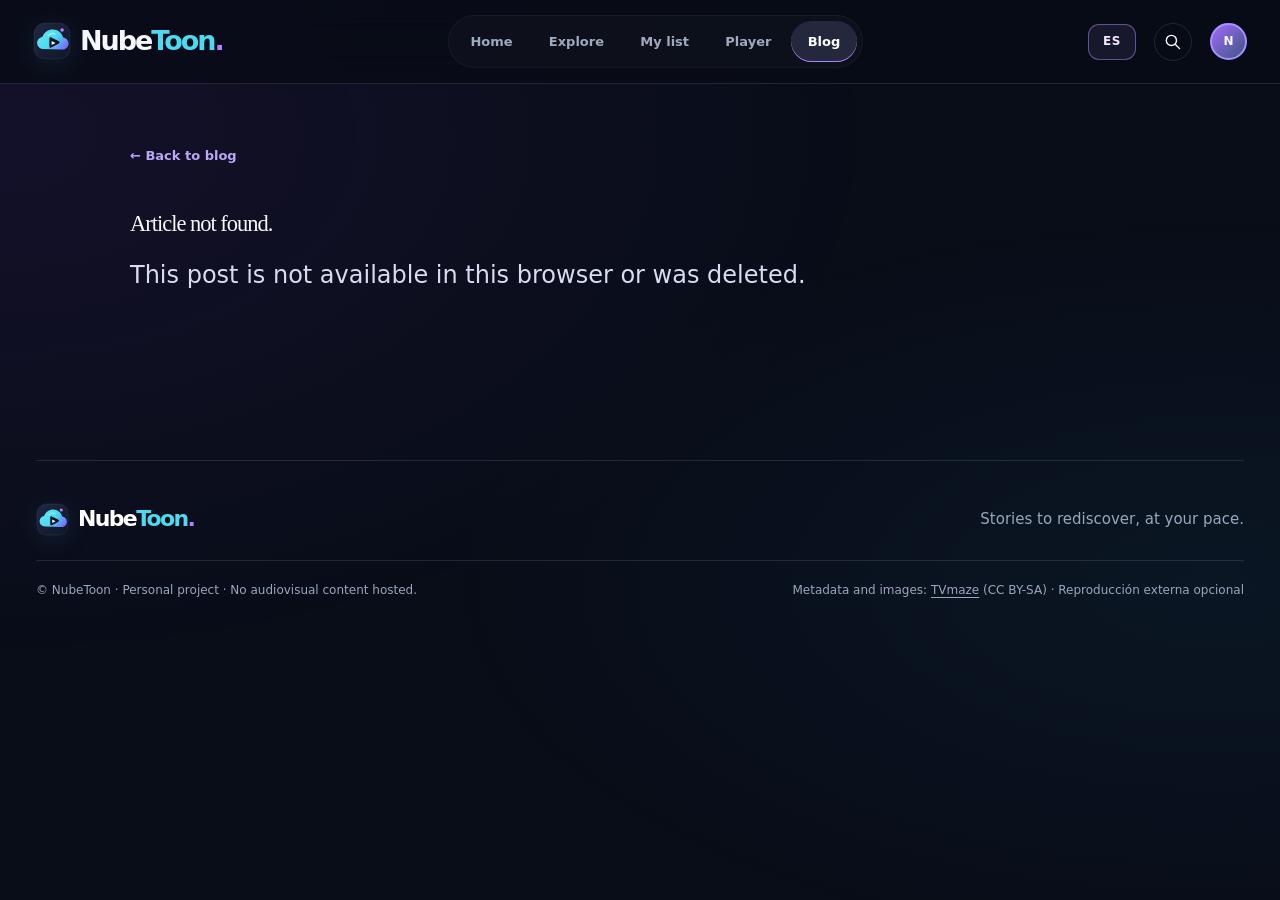
==== commit 4bdafa7f: "Refinar Blog: ocultar insignia de ejemplo, tipografía y tarjeta de capítulo en artículos" ====
--- a/articulo.html
+++ b/articulo.html
@@ -6,12 +6,12 @@
 <meta http-equiv="Content-Security-Policy" content="default-src 'none'; script-src 'self'; style-src 'self'; img-src 'self' data: blob: https://static.tvmaze.com; connect-src 'self' https://api.tvmaze.com; font-src 'self'; object-src 'none'; base-uri 'none'; form-action 'none'">
 <title>Artículo · NubeToon</title>
 <link rel="icon" href="assets/art/favicon.svg" type="image/svg+xml">
-<link rel="stylesheet" href="styles/main.css?v=20261107m">
+<link rel="stylesheet" href="styles/main.css?v=20261107o">
 <script defer src="scripts/i18n.js?v=20261107m"></script>
 <script defer src="data/catalog-fallback.js"></script>
 <script defer src="scripts/core.js"></script>
 <script defer src="scripts/api.js"></script>
-<script defer src="scripts/article.js?v=20261107m"></script>
+<script defer src="scripts/article.js?v=20261107o"></script>
 </head><body data-page="articulo"><a class="skip-link" href="#contenido">Saltar al contenido</a>
 <div class="site">
 <header class="site-header"><div class="header-wrap">
--- a/styles/main.css
+++ b/styles/main.css
@@ -356,4 +356,241 @@
 
 
 /* Identificación visible de las entradas demostrativas incluidas de fábrica. */
-.blog-demo-badge{position:absolute;top:14px;right:14px;background:rgba(9,12,23,.88);border:1px solid rgba(211,200,254,.3);border-radius:7px;padding:5px 9px;color:#d7c9ff;font-size:10px;font-weight:800;letter-spacing:.035em}
+
+
+/* v9 · Full-length articles, targeted search and compact creation control. */
+.blog-invite{display:flex;align-items:center;gap:16px;max-width:max-content;color:#f2edff;font-size:clamp(15px,2.15vw,20px);font-weight:750;letter-spacing:-.02em}
+.blog-compose-square{
+  display:grid;place-items:center;flex:none;width:53px;height:53px;
+  border:1px solid #ad8efc;border-radius:13px;
+  background:linear-gradient(145deg,#8c64f4,#6542d8);color:#fff;
+  font:400 34px/1 Inter,'Segoe UI',system-ui,sans-serif;
+  box-shadow:0 10px 26px rgba(105,67,205,.25);
+  transition:transform .22s,background .22s,border-color .22s;
+}
+.blog-compose-square:hover{background:linear-gradient(145deg,#987afa,#7655e6);transform:translateY(-2px)}
+.blog-compose-square:focus-visible{outline:2px solid #cdb9ff;outline-offset:4px}
+.blog-compose-square[aria-expanded="true"]{background:#33264c}
+.blog-media-chooser{
+  display:flex;flex-direction:column;gap:15px;
+  border:1px solid rgba(177,157,245,.21);
+  background:rgba(12,18,36,.7);border-radius:15px;padding:20px;
+}
+.blog-field-title{color:#d9c9fd;font-weight:780;font-size:13px}
+.blog-media-switch{display:grid;grid-template-columns:1fr 1fr;gap:8px;max-width:350px}
+.blog-media-kind{
+  display:grid;place-items:center;
+  min-height:46px;padding:10px 15px;
+  border:1px solid #4b516e;
+  border-radius:11px;color:#aebbd1;background:#171d31;
+  font:740 13px/1.3 Inter,'Segoe UI',system-ui,sans-serif;
+}
+.blog-media-kind:hover{border-color:#8e7ce1;color:#fff}
+.blog-media-kind.is-active{color:#fff;background:#6040c3;border-color:#9f7bf2;box-shadow:inset 0 -1px rgba(255,255,255,.13)}
+.blog-media-search-label{max-width:650px}
+.blog-media-status{font-size:12px;color:#b7c4d8;margin:0}
+.blog-media-results{
+  display:grid;gap:5px;max-height:258px;overflow-y:auto;
+  border:1px solid #333b53;border-radius:12px;
+  background:#0d1525;padding:5px;
+}
+.blog-media-results:empty{display:none}
+.blog-media-result{
+  width:100%;display:flex;align-items:center;gap:12px;
+  border:0;border-radius:9px;padding:11px 12px;
+  background:transparent;color:#f0effa;text-align:left;
+  cursor:pointer;
+}
+.blog-media-result:hover,.blog-media-result:focus-visible{background:#28233e;outline:none}
+.blog-media-result-icon{
+  flex:none;width:32px;height:32px;display:grid;place-items:center;
+  border-radius:8px;background:#352450;color:#d8bcff;font-size:20px;
+}
+.blog-media-result-name{flex:1;min-width:0;overflow-wrap:anywhere;font-weight:720;font-size:13px}
+.blog-media-result small{font-size:11px;color:#a5b2c8;flex:none}
+.blog-selected-media{
+  display:flex;align-items:center;gap:10px;
+  padding:11px 13px;background:#201e3b;
+  border:1px solid #6a598e;border-radius:10px;
+  color:#f8f4ff;font-weight:700;font-size:13px;
+}
+.blog-selected-media span:nth-child(2){min-width:0;flex:1;overflow-wrap:anywhere}
+.blog-selected-media button{border:0;background:none;color:#ddcbff;font-size:23px;padding:0 5px;line-height:1.1}
+.blog-selected-check{display:grid;place-items:center;width:25px;height:25px;flex:none;color:white;background:#6542cc;border-radius:50%}
+.blog-selected-target{display:grid;gap:14px;border-top:1px solid #343752;padding-top:15px}
+.blog-selected-target .blog-form-row{max-width:540px}
+.blog-article{width:min(1020px,calc(100% - 72px));padding-top:59px;padding-bottom:25px}
+.blog-article-back{color:#bca7f5;font-size:13px;font-weight:730;display:inline-block;margin-bottom:45px}
+.blog-article-back:hover{color:#fff}
+.blog-article .kicker{color:#bca7f5}
+.blog-article-title{font-size:clamp(48px,6.4vw,85px);line-height:1.06;letter-spacing:-.045em;text-wrap:balance;margin:16px 0 23px}
+.blog-article-byline{font-size:13px;color:#b5a3d4;margin:0 0 28px}
+.blog-article-lead{font-size:clamp(18px,2.15vw,24px);line-height:1.6;color:#d7dcf1;max-width:850px;margin:0 0 37px}
+.blog-article-picture{
+  width:100%;height:clamp(300px,47vw,540px);overflow:hidden;
+  border:1px solid rgba(173,147,255,.22);
+  border-radius:18px;
+  background:linear-gradient(130deg,#2d204b,#161e30);
+  margin-bottom:50px;
+}
+.blog-article-picture img{width:100%;height:100%;object-fit:cover;object-position:center 36%}
+.blog-article-text{max-width:830px;margin-inline:auto;color:#c2ccde;font-size:clamp(15px,1.55vw,18px);line-height:1.94}
+.blog-article-text p{margin:0 0 1.7em;white-space:pre-wrap;overflow-wrap:anywhere}
+.blog-article-text p:first-child::first-letter{
+  float:left;font:500 3.4em/.82 Georgia,'Times New Roman',serif;color:#c2a8ff;margin:7px 7px 0 0;
+}
+.blog-article-destination{
+  border-top:1px solid rgba(184,171,226,.27);margin:57px auto 0;padding:28px 0 0;
+  max-width:830px;
+}
+.blog-article-destination h2{font-size:clamp(29px,3.6vw,45px);margin:7px 0 12px}
+.blog-article-destination>p:not(.kicker){color:#abb9d3;font-size:14px;margin-bottom:21px}
+.blog-article-source{display:inline-block;margin:15px;color:#cbb9ff;font-size:12px;font-weight:720}
+.blog-article-source:hover{color:#fff}
+.home-blog-spotlight{
+  margin-top:55px;display:grid;grid-template-columns:minmax(0,1.15fr) minmax(280px,.85fr);
+  gap:38px;align-items:center;
+  border-top:1px solid rgba(174,153,243,.19);border-bottom:1px solid rgba(174,153,243,.19);
+  padding-top:62px;padding-bottom:62px;
+}
+.home-blog-copy h2{font-size:clamp(39px,4.1vw,62px);max-width:740px;margin:8px 0 22px}
+.home-blog-copy>p:not(.kicker){color:#adbbd0;font-size:14px;line-height:1.8;max-width:620px;margin-bottom:25px}
+.home-blog-art{
+  display:flex;flex-direction:column;align-items:center;justify-content:center;gap:18px;
+  min-height:325px;overflow:hidden;position:relative;
+  border:1px solid rgba(169,144,248,.38);border-radius:22px;
+  background:radial-gradient(circle at 50% 43%,rgba(166,111,247,.25),transparent 52%),linear-gradient(125deg,#241a40,#10182d);
+  transition:transform .25s,border-color .25s;
+}
+.home-blog-art::before,.home-blog-art::after{
+  content:"";position:absolute;border:1px solid rgba(183,148,255,.11);border-radius:50%;width:330px;aspect-ratio:1;
+}
+.home-blog-art::after{width:240px}
+.home-blog-art:hover{transform:translateY(-4px);border-color:#ae95fa}
+.home-blog-art-symbol{font-size:100px;line-height:1;color:#e2d3ff;text-shadow:0 0 52px rgba(186,143,255,.35);z-index:1}
+.home-blog-art-caption{font-size:10px;font-weight:800;letter-spacing:.21em;color:#cbbaff;z-index:1}
+@media(max-width:850px){
+ .home-blog-spotlight{grid-template-columns:minmax(0,1fr) minmax(220px,.7fr);gap:18px}
+ .home-blog-art{min-height:260px}
+ .blog-article{width:calc(100% - 42px)}
+}
+@media(max-width:610px){
+ .blog-invite{gap:12px;font-size:16px}
+ .blog-compose-square{width:48px;height:48px;font-size:31px}
+ .blog-media-chooser{padding:14px;border-radius:12px}
+ .blog-media-switch{max-width:none}
+ .blog-media-kind{min-height:43px}
+ .blog-selected-target .blog-form-row{grid-template-columns:repeat(2,minmax(0,1fr))}
+ .blog-article{width:calc(100% - 34px);padding-top:35px}
+ .blog-article-back{margin-bottom:28px}
+ .blog-article-title{font-size:clamp(38px,10.6vw,54px)}
+ .blog-article-lead{font-size:17px;margin-bottom:24px}
+ .blog-article-picture{height:240px;border-radius:12px;margin-bottom:31px}
+ .blog-article-text{font-size:15px;line-height:1.85}
+ .blog-article-destination{margin-top:39px;padding-top:24px}
+ .home-blog-spotlight{grid-template-columns:1fr;gap:22px;margin-top:35px;padding-top:46px;padding-bottom:45px}
+ .home-blog-copy h2{font-size:clamp(37px,9.5vw,49px)}
+ .home-blog-art{min-height:195px}
+ .home-blog-art-symbol{font-size:75px}
+ .home-blog-art-caption{font-size:9px}
+}
+
+
+/* v10 · Blog: tipografía editorial y composición equilibrada. */
+body[data-page="blog"] .blog-hero h1{
+  font-family:Inter,'Segoe UI',system-ui,sans-serif;
+  font-weight:740;
+  letter-spacing:-.055em;
+  line-height:1.1;
+}
+body[data-page="blog"] .blog-hero h1 em{
+  font-family:Georgia,'Times New Roman',serif;
+  font-weight:450;
+  letter-spacing:-.045em;
+}
+body[data-page="blog"] .blog-hero-actions{width:100%}
+body[data-page="blog"] .blog-invite{
+  display:grid;
+  grid-template-columns:minmax(0,1fr) auto;
+  align-items:center;
+  column-gap:22px;
+  width:min(100%,720px);
+  max-width:none;
+  color:#f7f3ff;
+  font:500 clamp(19px,2.25vw,25px)/1.2 Georgia,'Times New Roman',serif;
+  letter-spacing:-.025em;
+}
+body[data-page="blog"] .blog-invite > span{min-width:0}
+body[data-page="blog"] .blog-compose-square{justify-self:end}
+/* Artículo: tarjeta real de capítulo, mismo lenguaje visual que el catálogo. */
+.blog-article-destination .blog-related-episode{
+  margin-top:24px;
+  grid-template-columns:clamp(105px,18%,142px) minmax(0,1fr) 42px;
+  gap:17px;
+  min-height:114px;
+  padding:13px;
+  border-radius:15px;
+  border-color:rgba(161,146,214,.35);
+  background:linear-gradient(140deg,#192134,#151c2d);
+  color:#fff;
+  text-decoration:none;
+  transition:border-color .2s,background .2s;
+}
+.blog-article-destination .blog-related-episode:hover,
+.blog-article-destination .blog-related-episode:focus-visible{
+  background:#20263e;
+  border-color:#ac91ff;
+}
+.blog-related-episode .episode-image{
+  width:100%;
+  height:auto;
+  aspect-ratio:16/10;
+  object-fit:cover;
+}
+.blog-related-episode-copy{min-width:0}
+.blog-related-episode-copy h3{
+  font:750 clamp(15px,1.55vw,19px)/1.4 Inter,'Segoe UI',system-ui,sans-serif;
+  margin:6px 0 8px;
+}
+.blog-related-episode-copy p{
+  font:400 clamp(12px,1.15vw,14px)/1.55 Inter,'Segoe UI',system-ui,sans-serif;
+  color:#aebbd2;
+  margin:0;
+  display:-webkit-box;
+  -webkit-box-orient:vertical;
+  -webkit-line-clamp:2;
+  overflow:hidden;
+}
+.blog-related-episode .episode-arrow{justify-self:center}
+@media(max-width:610px){
+  body[data-page="blog"] .blog-hero h1{
+    font-size:clamp(39px,10.7vw,57px);
+    line-height:1.12;
+  }
+  body[data-page="blog"] .blog-invite{
+    column-gap:12px;
+    font-size:clamp(17px,5.05vw,21px);
+  }
+  body[data-page="blog"] .blog-compose-square{
+    width:49px;height:49px;font-size:32px;
+  }
+  .blog-article-destination .blog-related-episode{
+    grid-template-columns:minmax(74px,27%) minmax(0,1fr) 28px;
+    gap:10px;
+    padding:10px;
+    min-height:105px;
+  }
+  .blog-related-episode-copy h3{font-size:14px;margin:4px 0 5px}
+  .blog-related-episode-copy p{font-size:11.5px;line-height:1.5}
+  .blog-related-episode .episode-arrow{
+    width:28px;height:28px;font-size:18px
+  }
+}
+@media(max-width:370px){
+  body[data-page="blog"] .blog-invite{font-size:16px}
+  .blog-article-destination .blog-related-episode{
+    grid-template-columns:72px minmax(0,1fr) 24px;
+    gap:8px;
+    padding:8px;
+  }
+}
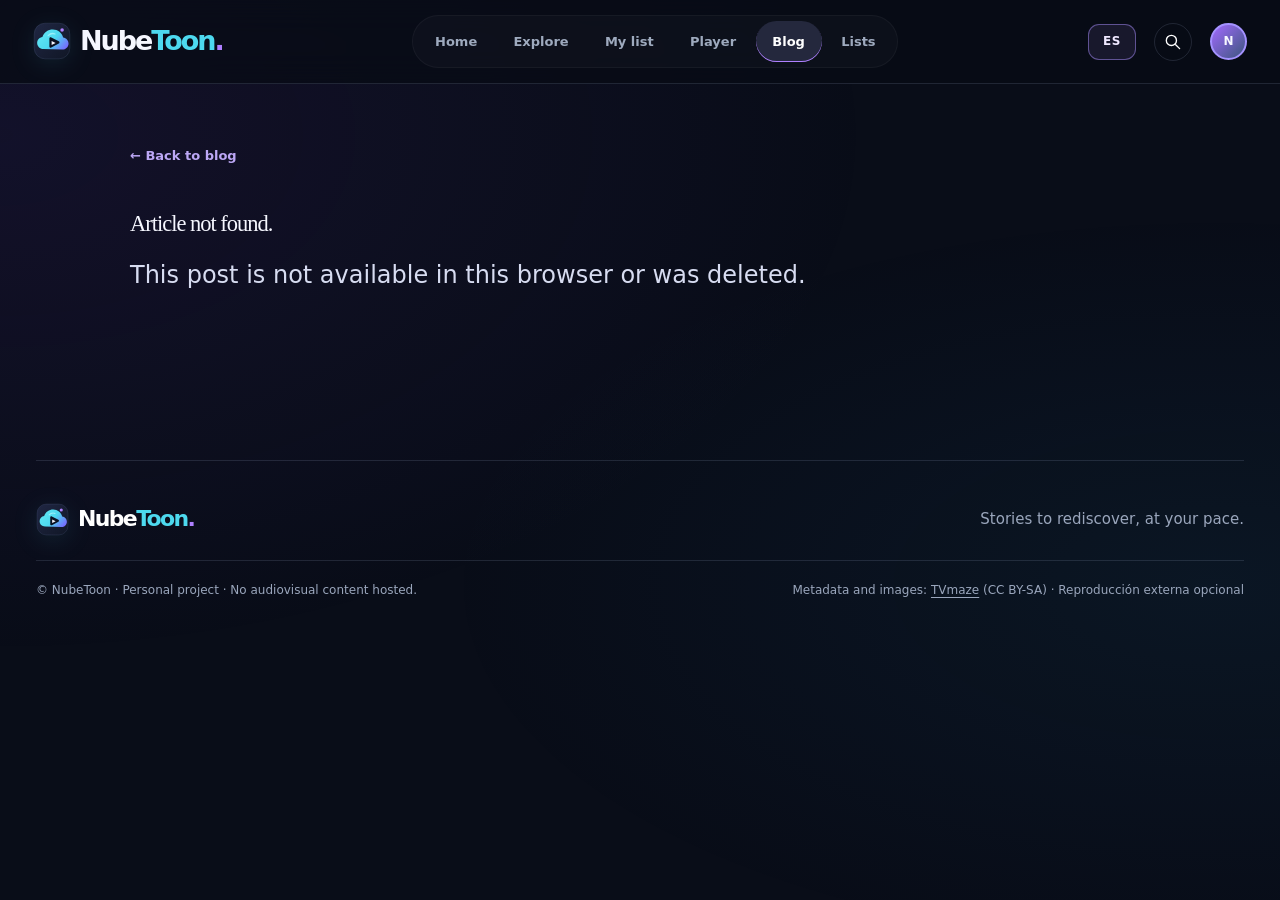
==== commit a29bd112: "Integrar listas compartidas en navegación, inicio, traducciones y GitHub Pages" ====
--- a/articulo.html
+++ b/articulo.html
@@ -6,8 +6,8 @@
 <meta http-equiv="Content-Security-Policy" content="default-src 'none'; script-src 'self'; style-src 'self'; img-src 'self' data: blob: https://static.tvmaze.com; connect-src 'self' https://api.tvmaze.com; font-src 'self'; object-src 'none'; base-uri 'none'; form-action 'none'">
 <title>Artículo · NubeToon</title>
 <link rel="icon" href="assets/art/favicon.svg" type="image/svg+xml">
-<link rel="stylesheet" href="styles/main.css?v=20261107o">
-<script defer src="scripts/i18n.js?v=20261107m"></script>
+<link rel="stylesheet" href="styles/main.css?v=20261107p">
+<script defer src="scripts/i18n.js?v=20261107p"></script>
 <script defer src="data/catalog-fallback.js"></script>
 <script defer src="scripts/core.js"></script>
 <script defer src="scripts/api.js"></script>
@@ -16,7 +16,7 @@
 <div class="site">
 <header class="site-header"><div class="header-wrap">
 <a class="brand" href="index.html" aria-label="NubeToon, Inicio"><img class="logo-mark" src="assets/art/logo-mark.svg" alt="" width="38" height="38" decoding="async"><span>Nube<b>Toon</b><i>.</i></span></a>
-<nav class="nav-desktop" aria-label="Navegación principal"><a href="index.html" class="nav-link" >Inicio</a><a href="catalogo.html" class="nav-link " >Explorar</a><a href="mi-lista.html" class="nav-link " >Mi lista</a><a href="reproductor.html" class="nav-link " >Reproductor</a><a href="blog.html" class="nav-link is-active" aria-current="page">Blog</a></nav>
+<nav class="nav-desktop" aria-label="Navegación principal"><a href="index.html" class="nav-link" >Inicio</a><a href="catalogo.html" class="nav-link " >Explorar</a><a href="mi-lista.html" class="nav-link " >Mi lista</a><a href="reproductor.html" class="nav-link " >Reproductor</a><a href="blog.html" class="nav-link is-active" aria-current="page">Blog</a><a href="listas.html" class="nav-link">Listas</a></nav>
 <div class="header-right"><a class="icon-link" href="catalogo.html" title="Buscar títulos" aria-label="Buscar títulos"><svg viewBox="0 0 24 24" aria-hidden="true"><circle cx="10.6" cy="10.6" r="6.4"/><path d="m16 16 5 5"/></svg></a><span class="nav-avatar" title="Catálogo personal">N</span></div>
 </div></header>
 <main id="contenido">
@@ -30,6 +30,6 @@
 </main>
 <footer class="site-footer container"><div class="footer-upper"><div class="brand"><img class="logo-mark" src="assets/art/logo-mark.svg" alt="" width="38" height="38" decoding="async"><span>Nube<b>Toon</b><i>.</i></span></div><p>Historias para volver a descubrir, a tu ritmo.</p></div>
 <div class="footer-bottom"><span>© NubeToon · Proyecto personal · Sin contenido audiovisual alojado.</span><span>Metadatos e imágenes: <a href="https://www.tvmaze.com/" target="_blank" rel="noopener noreferrer">TVmaze</a> (CC BY-SA) · Reproducción externa opcional</span></div></footer>
-<nav class="nav-mobile" aria-label="Navegación móvil"><a href="index.html" class=""><span>⌂</span>Inicio</a><a href="catalogo.html" class=""><span>⌕</span>Explorar</a><a href="mi-lista.html" class=""><span>♡</span>Mi lista</a><a href="reproductor.html" class=""><span>▷</span>Ver</a><a href="blog.html" class="is-active"><span>✎</span>Blog</a></nav>
+<nav class="nav-mobile" aria-label="Navegación móvil"><a href="index.html" class=""><span>⌂</span>Inicio</a><a href="catalogo.html" class=""><span>⌕</span>Explorar</a><a href="mi-lista.html" class=""><span>♡</span>Mi lista</a><a href="reproductor.html" class=""><span>▷</span>Ver</a><a href="blog.html" class="is-active"><span>✎</span>Blog</a><a href="listas.html"><span>▦</span>Listas</a></nav>
 <div class="toast-stack" id="toastStack" role="status" aria-live="polite"></div>
 </div></body></html>
--- a/styles/main.css
+++ b/styles/main.css
@@ -594,3 +594,173 @@
     padding:8px;
   }
 }
+
+
+/* Listas compartidas: misma familia editorial del Blog, sin episodios. */
+body[data-page="listas"] .blog-hero h1{
+  font-family:Inter,'Segoe UI',system-ui,sans-serif;
+  font-weight:740;letter-spacing:-.055em;line-height:1.1;
+}
+body[data-page="listas"] .blog-hero h1 em{
+  font-family:Georgia,'Times New Roman',serif;font-weight:450;letter-spacing:-.035em;
+}
+.shared-list-hero{
+  background:radial-gradient(ellipse at 80% 18%,rgba(158,104,246,.22),transparent 48%),
+  radial-gradient(ellipse at 3% 90%,rgba(32,145,187,.09),transparent 52%),
+  linear-gradient(120deg,#121026,#0a1020 85%);
+}
+body[data-page="listas"] .shared-list-invite{
+  display:grid;grid-template-columns:minmax(0,1fr) auto;align-items:center;
+  gap:20px;width:min(100%,720px);max-width:none;
+  font:500 clamp(19px,2.3vw,26px)/1.2 Georgia,'Times New Roman',serif;
+  letter-spacing:-.025em;
+}
+.shared-list-invite .blog-compose-square{justify-self:end}
+.shared-list-editor{scroll-margin-top:24px}
+.shared-picker-heading{display:flex;justify-content:space-between;align-items:center;gap:12px}
+.shared-selection-count{font-size:12px;color:#cbb5ff;font-weight:750}
+.shared-selected-list{display:grid;gap:9px}
+.shared-selected-empty{margin:8px 0;color:#9babc7;font-size:12px}
+.shared-selected-row{
+  display:grid;grid-template-columns:44px minmax(0,1fr) 30px 30px 30px;
+  align-items:center;gap:9px;padding:9px 10px;
+  border:1px solid #3c3b5c;border-radius:11px;background:#161b2f;
+}
+.shared-selected-poster{width:40px;height:58px;border-radius:5px;overflow:hidden;background:#242e4b}
+.shared-selected-poster img{width:100%;height:100%;object-fit:cover}
+.shared-selected-title{min-width:0;font-weight:700;color:#f3f0ff;font-size:13px;overflow-wrap:anywhere}
+.shared-selected-move,.shared-selected-remove{
+  width:30px;height:30px;display:grid;place-items:center;padding:0;
+  background:transparent;border:1px solid #454566;border-radius:8px;
+  color:#d2c6fc;font:750 17px/1 system-ui;cursor:pointer;
+}
+.shared-selected-move:hover:not(:disabled),.shared-selected-remove:hover{background:#30284e;color:#fff}
+.shared-selected-remove{color:#f4bdca}
+.shared-selected-move:disabled{opacity:.26;cursor:not-allowed}
+.shared-list-grid{display:grid;grid-template-columns:repeat(2,minmax(0,1fr));gap:23px}
+.shared-list-card{
+  min-width:0;overflow:hidden;
+  border:1px solid rgba(181,161,239,.21);border-radius:18px;
+  background:linear-gradient(145deg,#171d31,#111b2b);
+  box-shadow:0 13px 36px rgba(0,0,0,.1);
+  transition:transform .22s,border-color .22s,box-shadow .22s;
+}
+.shared-list-card:hover{
+  transform:translateY(-4px);border-color:rgba(176,149,250,.69);
+  box-shadow:0 21px 46px rgba(0,0,0,.24);
+}
+.shared-list-card-link{color:inherit;display:block;text-decoration:none}
+.shared-list-mosaic{
+  display:grid;grid-template-columns:repeat(4,minmax(0,1fr));
+  gap:9px;padding:18px 18px 0;
+  min-height:180px;
+}
+.shared-mosaic-item{aspect-ratio:2/3;min-width:0;border-radius:7px;overflow:hidden;background:#222b43}
+.shared-mosaic-item img{width:100%;height:100%;object-fit:cover;transition:transform .28s}
+.shared-list-card:hover .shared-mosaic-item img{transform:scale(1.045)}
+.shared-list-card-content{padding:21px 21px 23px}
+.shared-list-card-content h3{
+  font:500 clamp(25px,2.7vw,34px)/1.15 Georgia,'Times New Roman',serif;
+  margin:0 0 13px;color:#f7f5ff;letter-spacing:-.035em;
+}
+.shared-list-card-content>p{
+  color:#b4c0d5;font-size:13px;line-height:1.75;margin:0 0 17px;
+  display:-webkit-box;-webkit-line-clamp:3;-webkit-box-orient:vertical;overflow:hidden;
+}
+.shared-list-names{font-size:11px;line-height:1.65;color:#aa9ccf;min-height:36px}
+.shared-list-read{display:inline-block;margin-top:16px;color:#cbb6ff;font-size:12px;font-weight:780}
+.shared-list-actions{display:flex;gap:17px;padding:0 21px 18px}
+.shared-list-detail{width:min(1160px,calc(100% - 72px));padding-top:56px;min-height:430px}
+.shared-share-btn{
+  float:right;border:1px solid rgba(162,139,234,.5);border-radius:10px;
+  color:#dfd3ff;background:#1b1a33;font-weight:760;padding:10px 15px;font-size:12px;cursor:pointer;
+}
+.shared-share-btn:hover:not(:disabled){background:#30234f}
+.shared-share-btn:disabled{opacity:.62;cursor:not-allowed}
+.shared-detail-heading{max-width:870px;margin:20px 0 38px}
+.shared-detail-heading h1{
+  font:500 clamp(42px,5.5vw,76px)/1.08 Georgia,'Times New Roman',serif;
+  letter-spacing:-.045em;margin:12px 0 21px;text-wrap:balance;
+}
+.shared-detail-intro{font-size:clamp(16px,1.65vw,21px);color:#c5cee0;line-height:1.8;max-width:850px}
+.shared-detail-posters{
+  display:grid;grid-template-columns:repeat(5,minmax(0,1fr));
+  gap:clamp(13px,2vw,27px);border-top:1px solid rgba(169,149,225,.18);padding-top:30px;
+}
+.shared-detail-title{display:block;min-width:0;color:#f7f5ff;text-decoration:none}
+.shared-detail-cover{
+  width:100%;aspect-ratio:2/3;overflow:hidden;border-radius:11px;
+  background:#222b41;border:1px solid rgba(159,146,214,.29);
+  transition:transform .22s,border-color .22s;
+}
+.shared-detail-cover img{width:100%;height:100%;object-fit:cover}
+.shared-detail-title span{
+  display:block;font-weight:760;font-size:13px;line-height:1.4;margin-top:12px;overflow-wrap:anywhere;
+}
+.shared-detail-title:hover .shared-detail-cover{transform:translateY(-4px);border-color:#ba9eff}
+.shared-detail-title:hover span{color:#d0b7ff}
+.home-shared-lists-spotlight{
+  display:grid;grid-template-columns:minmax(0,1fr) minmax(265px,.85fr);
+  gap:40px;align-items:center;margin-top:36px;
+  padding-top:64px;padding-bottom:61px;
+  border-bottom:1px solid rgba(174,153,243,.2);
+}
+.home-shared-lists-copy h2{font-size:clamp(40px,4.5vw,65px);margin:9px 0 17px}
+.home-shared-lists-copy>p:not(.kicker){
+  font-size:14px;line-height:1.85;color:#adbbd0;max-width:650px;margin:0 0 25px;
+}
+.home-shared-lists-preview{
+  display:block;background:linear-gradient(130deg,#241c3c,#13192d);
+  border:1px solid rgba(179,149,246,.35);border-radius:20px;padding:24px 25px 19px;
+  transition:transform .22s,border-color .22s;
+}
+.home-shared-lists-preview:hover{transform:translateY(-4px);border-color:#b39cff}
+.home-shared-lists-topline{display:flex;justify-content:space-between;color:#c8baff;font-size:10px;font-weight:760;letter-spacing:.15em}
+.home-shared-lists-topline span{font-size:18px}
+.home-shared-lists-posters{display:grid;grid-template-columns:repeat(3,minmax(0,1fr));gap:12px;margin:16px 0 20px}
+.home-shared-lists-posters img{aspect-ratio:2/3;width:100%;height:auto;object-fit:cover;border-radius:8px}
+.home-shared-lists-caption{display:flex;justify-content:space-between;font:500 20px/1.25 Georgia,'Times New Roman',serif;color:#efe8ff}
+@media(max-width:1050px){
+  .shared-detail-posters{grid-template-columns:repeat(4,minmax(0,1fr))}
+  .home-shared-lists-spotlight{gap:26px}
+}
+@media(max-width:850px){
+  .nav-mobile{gap:0;justify-content:space-evenly}
+  .nav-mobile a{flex:1;min-width:0;padding:5px 3px!important;line-height:1.15}
+  .nav-mobile a span{font-size:20px}
+  .shared-list-grid{gap:14px}
+  .shared-list-mosaic{gap:6px;min-height:130px;padding:12px 12px 0}
+  .shared-list-card-content{padding:17px}
+  .shared-list-card-content h3{font-size:26px}
+  .shared-list-detail{width:calc(100% - 40px)}
+  .shared-detail-posters{grid-template-columns:repeat(3,minmax(0,1fr))}
+  .home-shared-lists-spotlight{grid-template-columns:1fr}
+  .home-shared-lists-preview{max-width:530px}
+}
+@media(max-width:610px){
+  body[data-page="listas"] .blog-hero h1{font-size:clamp(41px,10.2vw,59px)}
+  body[data-page="listas"] .shared-list-invite{gap:13px;font-size:clamp(17px,5vw,21px)}
+  .shared-list-invite .blog-compose-square{height:49px;width:49px;font-size:31px}
+  .shared-list-grid{grid-template-columns:minmax(0,1fr);gap:20px}
+  .shared-list-mosaic{gap:7px;padding:14px 14px 0;min-height:0}
+  .shared-list-card-content{padding:19px}
+  .shared-list-detail{width:calc(100% - 32px);padding-top:35px}
+  .shared-share-btn{float:none;display:block;margin:0 0 21px auto}
+  .shared-detail-heading{margin:7px 0 28px}
+  .shared-detail-heading h1{font-size:clamp(37px,9.6vw,52px)}
+  .shared-detail-intro{font-size:15px}
+  .shared-detail-posters{grid-template-columns:repeat(2,minmax(0,1fr));gap:18px 13px;padding-top:21px}
+  .shared-detail-title span{font-size:13px}
+  .home-shared-lists-spotlight{margin-top:25px;padding-top:46px;padding-bottom:42px}
+  .home-shared-lists-copy h2{font-size:clamp(36px,9.1vw,50px)}
+  .home-shared-lists-preview{padding:16px}
+  .nav-mobile a{font-size:9px;padding:5px 1px!important}
+  .nav-mobile a span{font-size:20px}
+}
+@media(max-width:365px){
+  .nav-mobile a{font-size:8px}
+  .nav-mobile a span{font-size:18px}
+  .shared-selected-row{grid-template-columns:36px minmax(0,1fr) 26px 26px 26px;gap:5px;padding:7px}
+  .shared-selected-poster{height:50px;width:34px}
+  .shared-selected-move,.shared-selected-remove{height:26px;width:26px}
+}
